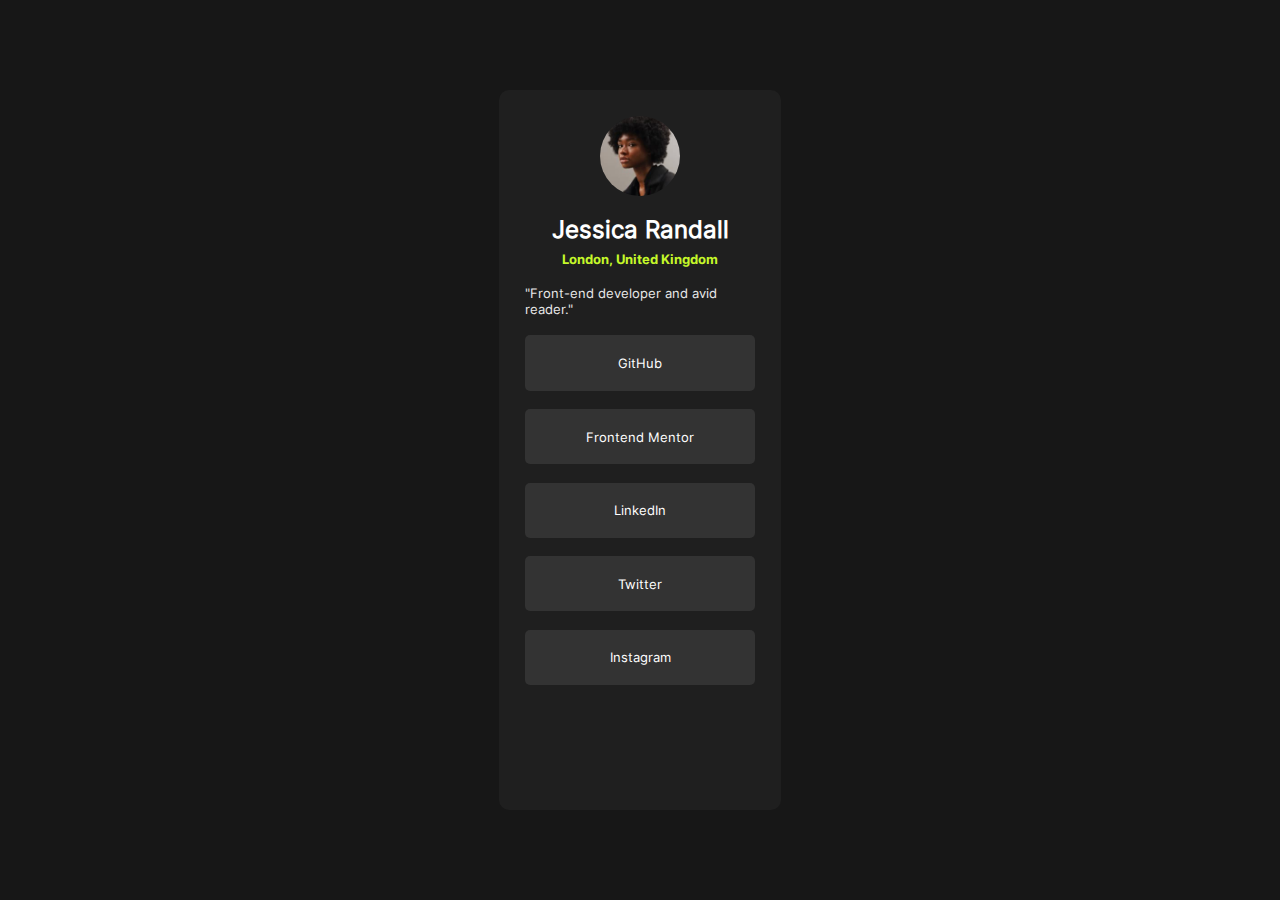
==== index.html @ 5ad0b24b "fix: moved index.html to root" ====
<!DOCTYPE html>
<html lang="en">
  <head>
    <meta charset="UTF-8" />
    <meta name="viewport" content="width=device-width, initial-scale=1.0" />
    <link rel="stylesheet" type="text/css" href="/public/assets/styles.css" />
    <title>Social Links Profile</title>
  </head>
  <body>
    <div class="profile-wrapper-container">
      <div class="profile-wrapper">
        <div class="developer-info">
          <img
            src="../public/assets/images/avatar-jessica.jpeg"
            alt="developer-image"
            class="developer-image"
          />
          <h2>Jessica Randall</h2>
          <h4>London, United Kingdom</h4>
          <p>"Front-end developer and avid reader."</p>
        </div>
        <div class="social-links-wrapper">
          <a href="#" class="social-link">GitHub</a>
          <a href="#" class="social-link">Frontend Mentor</a>
          <a href="#" class="social-link">LinkedIn</a>
          <a href="#" class="social-link">Twitter</a>
          <a href="#" class="social-link">Instagram</a>
        </div>
      </div>
    </div>
    <script src="/public/assets/script.js"></script>
  </body>
</html>
---- public/assets/styles.css ----
@font-face {
  font-family: "Inter Regular";
  src: url("fonts/static/Inter-Regular.ttf") format("truetype");
}

@font-face {
  font-family: "Inter Bold";
  src: url("fonts/static/Inter-Bold.ttf") format("truetype");
}

@font-face {
  font-family: "Inter SemiBold";
  src: url("fonts/static/Inter-SemiBold.ttf") format("truetype");
}

* {
  margin: 0;
  padding: 0;
  box-sizing: border-box;
}

:root {
  --content-black: #171717;
  --content-white: hsl(0, 0%, 100%);
  --content-green: hsl(75, 94%, 57%);
  --grey-700: hsl(0, 0%, 20%);
  --grey-800: hsl(0, 0%, 12%);
  --grey-900: hsl(0, 0%, 8%);
}

body {
  background-color: var(--content-black);
  color: var(--content-white);
  font-family: "Inter Regular", sans-serif;
}

.profile-wrapper-container {
  display: flex;
  height: 100vh;
  align-items: center;
  justify-content: center;
}

.profile-wrapper {
  width: 80vw;
  height: 65vh;
  /* border: 2px solid var(--content-white); */
  border-radius: 10px;
  padding: 6%;
  background-color: var(--grey-800);
}

.developer-info {
  /* border: 2px solid var(--content-white); */
  display: flex;
  flex-direction: column;
  align-items: center;
}

.developer-image {
  border-radius: 50%;
  width: 35%;
  height: 35%;
}

.developer-info > h2 {
  margin: 8% 0% 3% 0%;
}

.developer-info > h4 {
  font-family: "Inter Bold", "sans-serif";
  font-size: small;
  margin-bottom: 8%;
  color: var(--content-green);
}

.developer-info > p {
  font-size: small;
  margin-bottom: 8%;
  opacity: 0.9;
}

.social-links-wrapper {
  /* border: 2px solid var(--content-white); */
  height: 55%;
  display: flex;
  flex-direction: column;
  gap: 5%;
}

.social-link {
  width: 100%;
  height: 17%;
  /* border: 2px solid var(--content-white); */
  border-radius: 5px;
  display: flex;
  justify-content: center;
  align-items: center;
  background-color: var(--grey-700);
  font-size: 13px;
  color: var(--content-white);
  text-decoration: none;
}

/* Desktop Design */

@media only screen and (width >= 64em) {
  .profile-wrapper {
    width: 22vw;
    padding: 2%;
    height: 80vh;
  }

  .social-link {
    height: 15%;
  }

  .social-link:hover {
    cursor: pointer;
    background-color: var(--content-green);
    color: var(--grey-900);
  }
}
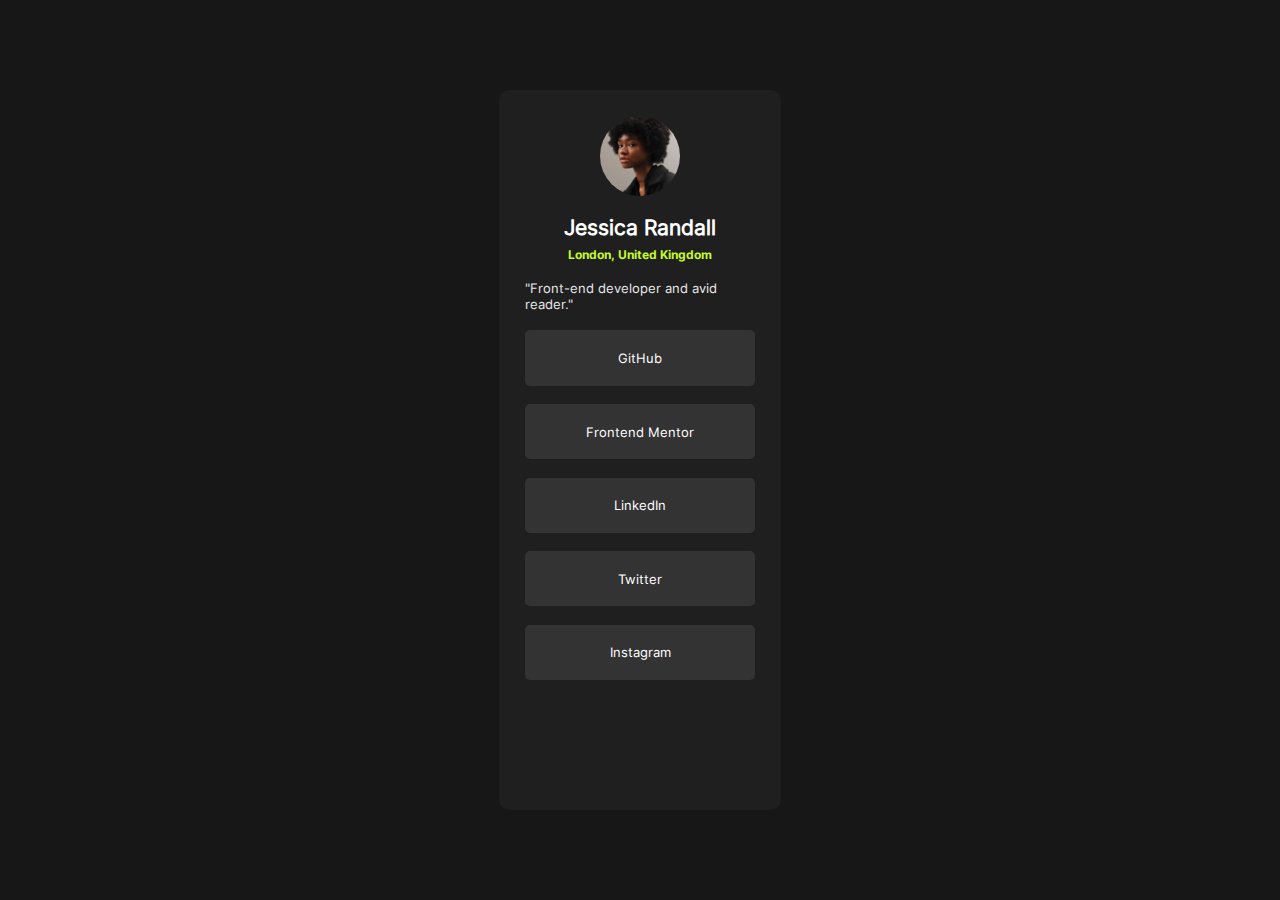
==== commit e36dc86e: "fix: improved html accessibility with semantics and proper heading levels" ====
--- a/index.html
+++ b/index.html
@@ -3,31 +3,33 @@
   <head>
     <meta charset="UTF-8" />
     <meta name="viewport" content="width=device-width, initial-scale=1.0" />
-    <link rel="stylesheet" type="text/css" href="/public/assets/styles.css" />
+    <link rel="stylesheet" type="text/css" href="public/assets/styles.css" />
     <title>Social Links Profile</title>
   </head>
   <body>
-    <div class="profile-wrapper-container">
-      <div class="profile-wrapper">
-        <div class="developer-info">
-          <img
-            src="../public/assets/images/avatar-jessica.jpeg"
-            alt="developer-image"
-            class="developer-image"
-          />
-          <h2>Jessica Randall</h2>
-          <h4>London, United Kingdom</h4>
-          <p>"Front-end developer and avid reader."</p>
-        </div>
-        <div class="social-links-wrapper">
-          <a href="#" class="social-link">GitHub</a>
-          <a href="#" class="social-link">Frontend Mentor</a>
-          <a href="#" class="social-link">LinkedIn</a>
-          <a href="#" class="social-link">Twitter</a>
-          <a href="#" class="social-link">Instagram</a>
+    <main>
+      <div class="profile-wrapper-container">
+        <div class="profile-wrapper">
+          <div class="developer-info">
+            <img
+              src="public/assets/images/avatar-jessica.jpeg"
+              alt="developer-image"
+              class="developer-image"
+            />
+            <h1>Jessica Randall</h1>
+            <h2>London, United Kingdom</h2>
+            <p>"Front-end developer and avid reader."</p>
+          </div>
+          <div class="social-links-wrapper">
+            <a href="#" class="social-link">GitHub</a>
+            <a href="#" class="social-link">Frontend Mentor</a>
+            <a href="#" class="social-link">LinkedIn</a>
+            <a href="#" class="social-link">Twitter</a>
+            <a href="#" class="social-link">Instagram</a>
+          </div>
         </div>
       </div>
-    </div>
-    <script src="/public/assets/script.js"></script>
+    </main>
+    <script src="public/assets/script.js"></script>
   </body>
 </html>
--- a/public/assets/styles.css
+++ b/public/assets/styles.css
@@ -63,13 +63,14 @@
   height: 35%;
 }
 
-.developer-info > h2 {
+.developer-info > h1 {
   margin: 8% 0% 3% 0%;
+  font-size: 21px;
 }
 
-.developer-info > h4 {
+.developer-info > h2 {
   font-family: "Inter Bold", "sans-serif";
-  font-size: small;
+  font-size: 12px;
   margin-bottom: 8%;
   color: var(--content-green);
 }
